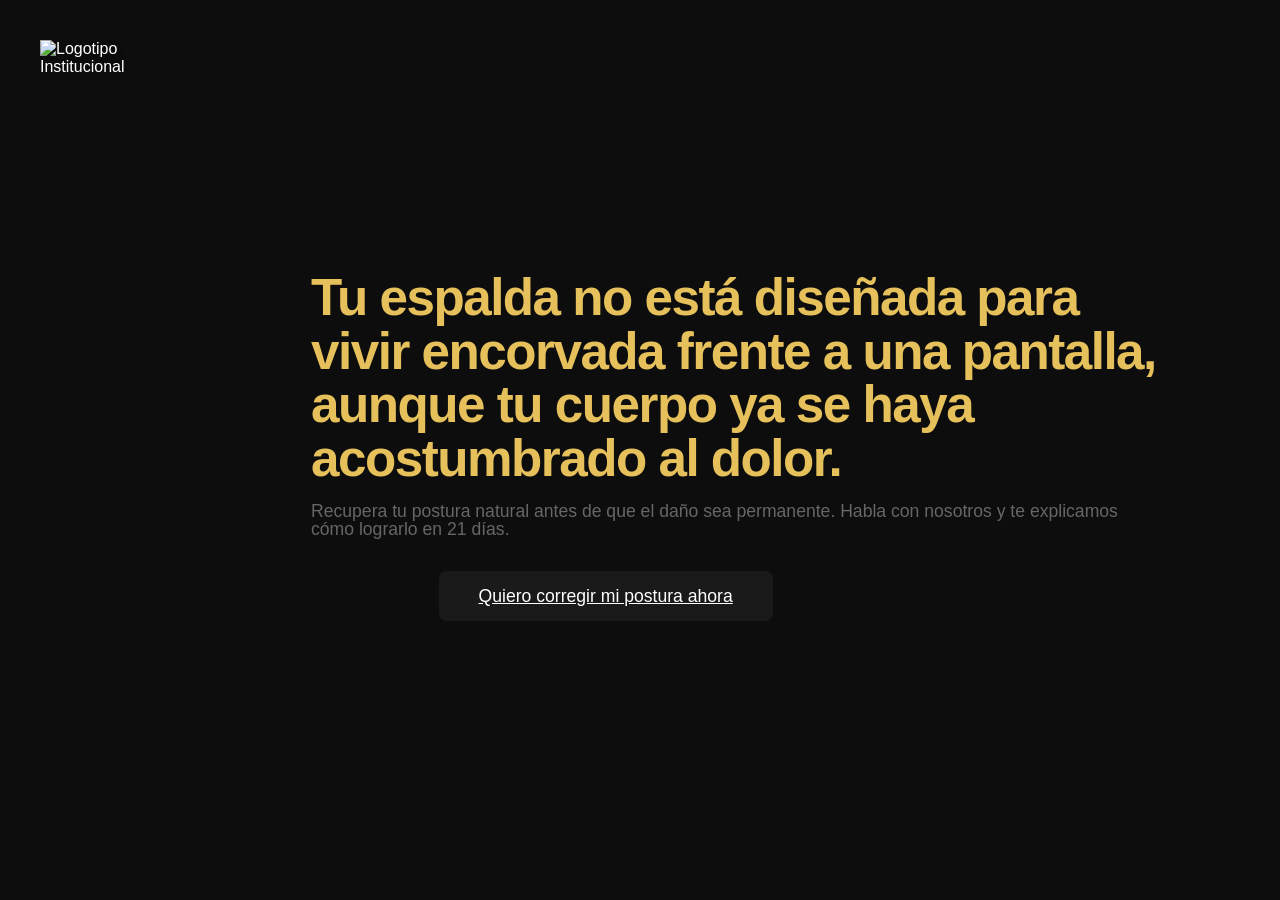
==== index.html @ 92f40492 "Add files via upload" ====
<!DOCTYPE html>
<html lang="es">
<head>
    <meta charset="UTF-8">
    <meta name="viewport" content="width=device-width, initial-scale=1.0">
    <title>Corrector de Postura - Solución Definitiva</title>
    <link rel="stylesheet" href="css.css">
</head>
<body>
    <img src="fotooficial.png" alt="Logotipo Institucional" class="logo-esquina">
    <div class="contenedor-central">
        <div class="contenido-venta">
       <h1 class="frase-persuasiva">
   Tu espalda no está diseñada para vivir encorvada frente a una pantalla, aunque tu cuerpo ya se haya acostumbrado al dolor.
    <span>Recupera tu postura natural antes de que el daño sea permanente. Habla con nosotros y te explicamos cómo lograrlo en 21 días.
    <main class="contenedor-central">
        <h1 class="frase-persuasiva">
            </h1>
        <a href="#" id="btn-whatsapp" class="boton-accion">
            Quiero corregir mi postura ahora
        </a>
    </main>

    <script src="java.js"></script>
</body>
</html>
---- css.css ----
/* Especificación de Diseño CSS - Sagash */
* {
    margin: 0;
    padding: 0;
    box-sizing: border-box;
    font-family: 'Inter', 'Helvetica Neue', Arial, sans-serif; /* Inter se ve más moderna */
}


    body {
    background-color: #0d0d0d; /* Un negro casi puro, muy elegante */
    color: #ffffff; /* Texto blanco para máximo contraste */
    min-height: 100vh;
    display: flex;
    align-items: center;
    justify-content: center;
    overflow-x: hidden;
    }

.logo-esquina {
    position: absolute;
    top: 2.5rem;
    left: 2.5rem;
    max-width: 120px;
    filter: drop-shadow(0 2px 4px rgba(0,0,0,0.1));
}

.contenedor-central {
    /* Mantenemos el flex column */
    display: flex;
    flex-direction: column;
    align-items: flex-start; /* Alineado a la izquierda como una carta */
    justify-content: center;
    max-width: 850px; /* Reducimos un poco el ancho para que el texto no se estire de más */
    margin-left: 15%; /* Le damos aire respecto al logo */
    gap: 1.5rem; /* Espacio entre los bloques */
}

.frase-persuasiva {
    font-size: 3.2rem; /* Un poco más grande para que impacte */
    font-weight: 900;
    line-height: 1.05;
    letter-spacing: -1.5px;
    color: #e5c05b;
    margin-bottom: 0.5rem;
}
.subtexto-bravo {
    font-size: 1.1rem;
    line-height: 1.4;
    color: #888888;
    max-width: 550px;
    margin-bottom: 2rem;
    border-left: 3px solid #25D366; /* Una línea verde sutil para guiar el ojo */
    padding-left: 15px;
}

/* El pequeño texto de abajo de la frase */
.frase-persuasiva span {
    display: block;
    font-size: 1.1rem;
    font-weight: 400;
    letter-spacing: 0;
    margin-top: 1rem;
    color: #666;
}

.boton-accion {
    /* Tu botón actual pero con un toque más de "llamado a la acción" */
    padding: 1rem 2.5rem;
    font-size: 1.1rem;
    border-radius: 8px; /* Menos redondo se ve más serio/profesional */
    background: #1a1a1a; /* Negro para contrastar con el verde de WhatsApp si quieres algo más premium */
    color: #ffffff;
    /* O mantén el verde si prefieres la asociación directa con WA */
}

.boton-accion:hover {
    transform: translateY(-5px) scale(1.02);
    box-shadow: 0 15px 30px rgba(37, 211, 102, 0.3);
}

/* Efecto de sutil resplandor al botón */
.boton-accion:active {
    transform: translateY(-2px);
}

/* Adaptabilidad para móviles */
@media (max-width: 768px) {
    .logo-esquina {
        position: relative;
        top: 0;
        left: 0;
        margin-bottom: 2rem;
    }
    
    .contenedor-central {
        align-items: center; /* En móvil centramos todo */
        text-align: center;
        padding-top: 5rem;
    }
    
    .boton-accion {
        align-self: center;
        width: 100%;
        text-align: center;
    }
    /* --- VISTA PARA CELULARES --- */
@media (max-width: 768px) {

    body {
    background-color: #0d0d0d; /* Un negro casi puro, muy elegante */
    color: #ffffff; /* Texto blanco para máximo contraste */
    min-height: 100vh;
    display: flex;
    align-items: center;
    justify-content: center;
    overflow-x: hidden;
    }

    .logo-esquina {
        /* El logo deja de estar flotando y se centra arriba */
        position: relative;
        top: 0;
        left: 0;
        margin: 0 auto 3rem auto;
        display: block;
        max-width: 100px;
    }

    .contenedor-central {
        /* Centramos todo el texto para que sea más fácil de leer en pantallas estrechas */
        margin-left: 0;
        width: 100%;
        align-items: center;
        text-align: center;
        padding: 0;
        gap: 2rem;
    }

    .frase-persuasiva {
        /* Reducimos el tamaño para que no ocupe toda la pantalla de un solo golpe */
        font-size: 2.2rem;
        line-height: 1.1;
        letter-spacing: -1px;
    }

    .subtexto-bravo {
        /* Quitamos la línea lateral en móvil para ganar espacio y centramos */
        border-left: none;
        padding-left: 0;
        font-size: 1rem;
        margin-bottom: 2rem;
        color: #555;
    }

    .boton-accion {
        /* El botón se vuelve más ancho para que sea fácil de tocar con el pulgar */
        width: 100%;
        max-width: 320px;
        padding: 1.2rem;
        font-size: 1.2rem;
        text-align: center;
        align-self: center;
        /* Un poco de sombra extra para que resalte sobre el fondo */
        box-shadow: 0 10px 25px rgba(37, 211, 102, 0.3);
    }
}
}
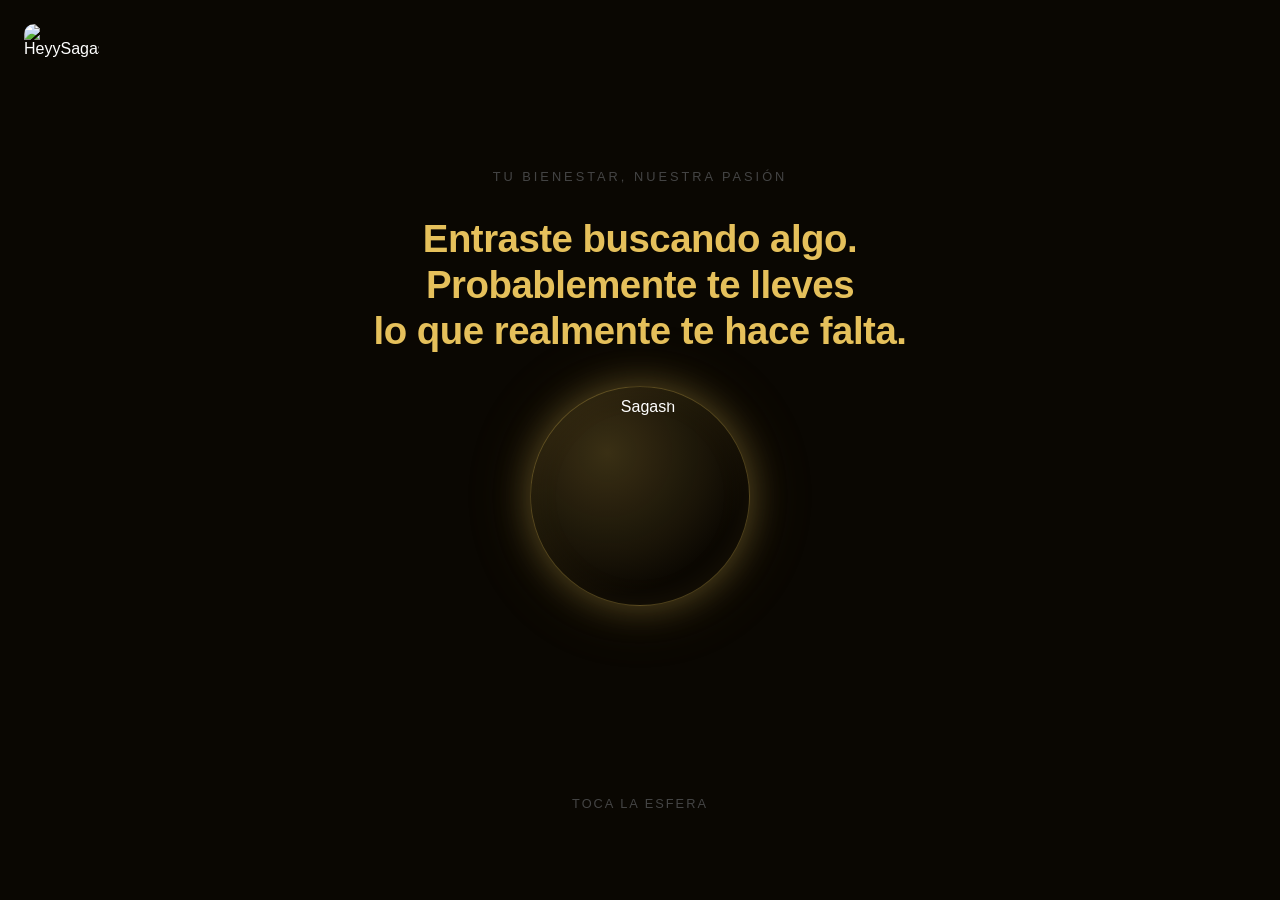
==== commit e8794e6f: "Add files via upload" ====
--- a/index.html
+++ b/index.html
@@ -1,26 +1,83 @@
-<!DOCTYPE html>
-<html lang="es">
-<head>
-    <meta charset="UTF-8">
-    <meta name="viewport" content="width=device-width, initial-scale=1.0">
-    <title>Corrector de Postura - Solución Definitiva</title>
-    <link rel="stylesheet" href="css.css">
-</head>
-<body>
-    <img src="fotooficial.png" alt="Logotipo Institucional" class="logo-esquina">
-    <div class="contenedor-central">
-        <div class="contenido-venta">
-       <h1 class="frase-persuasiva">
-   Tu espalda no está diseñada para vivir encorvada frente a una pantalla, aunque tu cuerpo ya se haya acostumbrado al dolor.
-    <span>Recupera tu postura natural antes de que el daño sea permanente. Habla con nosotros y te explicamos cómo lograrlo en 21 días.
-    <main class="contenedor-central">
-        <h1 class="frase-persuasiva">
-            </h1>
-        <a href="#" id="btn-whatsapp" class="boton-accion">
-            Quiero corregir mi postura ahora
-        </a>
-    </main>
-
-    <script src="java.js"></script>
-</body>
-</html>+<!DOCTYPE html>
+<html lang="es">
+<head>
+    <meta charset="UTF-8">
+    <meta name="viewport" content="width=device-width, initial-scale=1.0">
+    <title>HeyySagash — Tu Bienestar, Nuestra Pasión</title>
+    <link rel="stylesheet" href="css.css">
+</head>
+<body>
+
+    <!-- ====== PANTALLA 1: ESFERA ====== -->
+    <section id="pantalla-esfera" class="pantalla activa">
+        <img src="fotooficial.png" alt="HeyySagash" class="logo-esquina">
+
+        <div class="contenido-esfera">
+            <p class="texto-intro">Tu bienestar, nuestra pasión</p>
+            <h1 class="titulo-esfera">Entraste buscando algo.<br>Probablemente te lleves<br>lo que realmente te hace falta.</h1>
+
+            <div class="esfera-wrapper">
+                <div class="esfera" id="esfera">
+                    <div class="esfera-anillo"></div>
+                    <img src="fotooficial.png" alt="Sagash" class="esfera-imagen">
+                </div>
+
+                <div class="opciones-esfera" id="opciones-esfera">
+                    <button class="opcion-btn" id="btn-aleatorio">
+                        Algo que necesito y no sabía
+                    </button>
+                    <button class="opcion-btn" id="btn-especifico">
+                        Busco algo específico
+                    </button>
+                </div>
+            </div>
+
+            <p class="texto-toca" id="texto-toca">Toca la esfera</p>
+        </div>
+    </section>
+
+    <!-- ====== PANTALLA 2: ALEATORIO ====== -->
+    <section id="pantalla-aleatorio" class="pantalla">
+        <img src="fotooficial.png" alt="HeyySagash" class="logo-esquina">
+
+        <div class="slot-contenedor" id="slot-contenedor">
+            <p class="slot-titulo">El universo está decidiendo...</p>
+            <div class="slot-card" id="slot-card">
+                <span class="slot-signo">?</span>
+            </div>
+        </div>
+
+        <div class="revelacion oculta" id="revelacion">
+            <h2 class="storytelling-texto" id="storytelling-texto"></h2>
+            <div class="producto-imagen-wrapper">
+                <div class="producto-imagen-contenedor" id="producto-imagen"></div>
+                <p class="producto-nombre" id="producto-nombre"></p>
+            </div>
+            <a href="#" class="boton-accion" id="btn-quiero">Lo quiero ahora →</a>
+            <button class="boton-volver" id="btn-volver-aleatorio">← Volver a la esfera</button>
+        </div>
+    </section>
+
+    <!-- ====== PANTALLA 3: ESPECÍFICO ====== -->
+    <section id="pantalla-especifico" class="pantalla">
+        <img src="fotooficial.png" alt="HeyySagash" class="logo-esquina">
+
+        <div class="especifico-contenedor">
+            <h2 class="especifico-titulo">¿Para quién es?</h2>
+            <p class="especifico-sub">Sin rodeos.</p>
+
+            <div class="categorias-grid" id="categorias-grid">
+                <div class="categoria-card" data-cat="ti">Para ti</div>
+                <div class="categoria-card" data-cat="hogar">Tu hogar</div>
+                <div class="categoria-card" data-cat="regalo">Un regalo</div>
+            </div>
+
+            <div class="productos-grid oculta" id="productos-grid"></div>
+
+            <button class="boton-volver" id="btn-volver-especifico">← Volver a la esfera</button>
+        </div>
+    </section>
+
+    <script src="java.js"></script>
+</body>
+</html>
--- a/css.css
+++ b/css.css
@@ -1,168 +1,531 @@
-/* Especificación de Diseño CSS - Sagash */
-* {
-    margin: 0;
-    padding: 0;
-    box-sizing: border-box;
-    font-family: 'Inter', 'Helvetica Neue', Arial, sans-serif; /* Inter se ve más moderna */
-}
-
-
-    body {
-    background-color: #0d0d0d; /* Un negro casi puro, muy elegante */
-    color: #ffffff; /* Texto blanco para máximo contraste */
-    min-height: 100vh;
-    display: flex;
-    align-items: center;
-    justify-content: center;
-    overflow-x: hidden;
-    }
-
-.logo-esquina {
-    position: absolute;
-    top: 2.5rem;
-    left: 2.5rem;
-    max-width: 120px;
-    filter: drop-shadow(0 2px 4px rgba(0,0,0,0.1));
-}
-
-.contenedor-central {
-    /* Mantenemos el flex column */
-    display: flex;
-    flex-direction: column;
-    align-items: flex-start; /* Alineado a la izquierda como una carta */
-    justify-content: center;
-    max-width: 850px; /* Reducimos un poco el ancho para que el texto no se estire de más */
-    margin-left: 15%; /* Le damos aire respecto al logo */
-    gap: 1.5rem; /* Espacio entre los bloques */
-}
-
-.frase-persuasiva {
-    font-size: 3.2rem; /* Un poco más grande para que impacte */
-    font-weight: 900;
-    line-height: 1.05;
-    letter-spacing: -1.5px;
-    color: #e5c05b;
-    margin-bottom: 0.5rem;
-}
-.subtexto-bravo {
-    font-size: 1.1rem;
-    line-height: 1.4;
-    color: #888888;
-    max-width: 550px;
-    margin-bottom: 2rem;
-    border-left: 3px solid #25D366; /* Una línea verde sutil para guiar el ojo */
-    padding-left: 15px;
-}
-
-/* El pequeño texto de abajo de la frase */
-.frase-persuasiva span {
-    display: block;
-    font-size: 1.1rem;
-    font-weight: 400;
-    letter-spacing: 0;
-    margin-top: 1rem;
-    color: #666;
-}
-
-.boton-accion {
-    /* Tu botón actual pero con un toque más de "llamado a la acción" */
-    padding: 1rem 2.5rem;
-    font-size: 1.1rem;
-    border-radius: 8px; /* Menos redondo se ve más serio/profesional */
-    background: #1a1a1a; /* Negro para contrastar con el verde de WhatsApp si quieres algo más premium */
-    color: #ffffff;
-    /* O mantén el verde si prefieres la asociación directa con WA */
-}
-
-.boton-accion:hover {
-    transform: translateY(-5px) scale(1.02);
-    box-shadow: 0 15px 30px rgba(37, 211, 102, 0.3);
-}
-
-/* Efecto de sutil resplandor al botón */
-.boton-accion:active {
-    transform: translateY(-2px);
-}
-
-/* Adaptabilidad para móviles */
-@media (max-width: 768px) {
-    .logo-esquina {
-        position: relative;
-        top: 0;
-        left: 0;
-        margin-bottom: 2rem;
-    }
-    
-    .contenedor-central {
-        align-items: center; /* En móvil centramos todo */
-        text-align: center;
-        padding-top: 5rem;
-    }
-    
-    .boton-accion {
-        align-self: center;
-        width: 100%;
-        text-align: center;
-    }
-    /* --- VISTA PARA CELULARES --- */
-@media (max-width: 768px) {
-
-    body {
-    background-color: #0d0d0d; /* Un negro casi puro, muy elegante */
-    color: #ffffff; /* Texto blanco para máximo contraste */
-    min-height: 100vh;
-    display: flex;
-    align-items: center;
-    justify-content: center;
-    overflow-x: hidden;
-    }
-
-    .logo-esquina {
-        /* El logo deja de estar flotando y se centra arriba */
-        position: relative;
-        top: 0;
-        left: 0;
-        margin: 0 auto 3rem auto;
-        display: block;
-        max-width: 100px;
-    }
-
-    .contenedor-central {
-        /* Centramos todo el texto para que sea más fácil de leer en pantallas estrechas */
-        margin-left: 0;
-        width: 100%;
-        align-items: center;
-        text-align: center;
-        padding: 0;
-        gap: 2rem;
-    }
-
-    .frase-persuasiva {
-        /* Reducimos el tamaño para que no ocupe toda la pantalla de un solo golpe */
-        font-size: 2.2rem;
-        line-height: 1.1;
-        letter-spacing: -1px;
-    }
-
-    .subtexto-bravo {
-        /* Quitamos la línea lateral en móvil para ganar espacio y centramos */
-        border-left: none;
-        padding-left: 0;
-        font-size: 1rem;
-        margin-bottom: 2rem;
-        color: #555;
-    }
-
-    .boton-accion {
-        /* El botón se vuelve más ancho para que sea fácil de tocar con el pulgar */
-        width: 100%;
-        max-width: 320px;
-        padding: 1.2rem;
-        font-size: 1.2rem;
-        text-align: center;
-        align-self: center;
-        /* Un poco de sombra extra para que resalte sobre el fondo */
-        box-shadow: 0 10px 25px rgba(37, 211, 102, 0.3);
-    }
-}
-}+/* ===== RESET & VARIABLES ===== */
+*, *::before, *::after {
+    margin: 0;
+    padding: 0;
+    box-sizing: border-box;
+}
+
+:root {
+    --dorado: #C9A84C;
+    --dorado-claro: #e5c05b;
+    --dorado-oscuro: #8B6914;
+    --negro: #0a0702;
+    --negro-medio: #150d00;
+    --gris: #888888;
+    --gris-oscuro: #444444;
+    --blanco: #ffffff;
+}
+
+html, body {
+    height: 100%;
+    background-color: var(--negro);
+    color: var(--blanco);
+    font-family: 'Inter', 'Helvetica Neue', Arial, sans-serif;
+    overflow-x: hidden;
+}
+
+/* ===== PANTALLAS ===== */
+.pantalla {
+    min-height: 100vh;
+    display: none;
+    flex-direction: column;
+    align-items: center;
+    justify-content: center;
+    padding: 2rem 1.5rem;
+    position: relative;
+}
+
+.pantalla.activa {
+    display: flex;
+}
+
+/* ===== LOGO ===== */
+.logo-esquina {
+    position: absolute;
+    top: 1.5rem;
+    left: 1.5rem;
+    width: 75px;
+    height: 75px;
+    object-fit: contain;
+    border-radius: 10px;
+}
+
+/* ===== PANTALLA ESFERA ===== */
+.contenido-esfera {
+    display: flex;
+    flex-direction: column;
+    align-items: center;
+    text-align: center;
+    gap: 2rem;
+    max-width: 600px;
+    width: 100%;
+    padding-top: 5rem;
+}
+
+.texto-intro {
+    font-size: 0.8rem;
+    color: var(--gris-oscuro);
+    letter-spacing: 3px;
+    text-transform: uppercase;
+}
+
+.titulo-esfera {
+    font-size: 1.8rem;
+    font-weight: 900;
+    color: var(--dorado-claro);
+    line-height: 1.2;
+    letter-spacing: -0.5px;
+}
+
+/* ===== ESFERA ===== */
+.esfera-wrapper {
+    display: flex;
+    flex-direction: column;
+    align-items: center;
+    gap: 2.5rem;
+    width: 100%;
+}
+
+.esfera {
+    position: relative;
+    width: 190px;
+    height: 190px;
+    cursor: pointer;
+    flex-shrink: 0;
+}
+
+.esfera-anillo {
+    position: absolute;
+    inset: 0;
+    border-radius: 50%;
+    border: 1px solid rgba(201, 168, 76, 0.35);
+    background: radial-gradient(circle at 35% 30%,
+        rgba(201, 168, 76, 0.25) 0%,
+        rgba(201, 168, 76, 0.08) 50%,
+        transparent 70%);
+    box-shadow:
+        0 0 35px rgba(201, 168, 76, 0.35),
+        0 0 70px rgba(201, 168, 76, 0.15),
+        inset 0 0 30px rgba(201, 168, 76, 0.08);
+    animation: pulsarEsfera 3s ease-in-out infinite;
+    transition: box-shadow 0.4s ease;
+}
+
+.esfera-imagen {
+    position: absolute;
+    inset: 12px;
+    width: calc(100% - 24px);
+    height: calc(100% - 24px);
+    object-fit: contain;
+    border-radius: 50%;
+    transition: transform 0.4s ease;
+}
+
+.esfera.activa .esfera-imagen {
+    transform: scale(1.06);
+}
+
+.esfera.activa .esfera-anillo {
+    box-shadow:
+        0 0 55px rgba(201, 168, 76, 0.65),
+        0 0 110px rgba(201, 168, 76, 0.35),
+        inset 0 0 50px rgba(201, 168, 76, 0.15);
+    animation: pulsarActiva 1.2s ease-in-out infinite;
+}
+
+@keyframes pulsarEsfera {
+    0%, 100% {
+        box-shadow:
+            0 0 35px rgba(201, 168, 76, 0.35),
+            0 0 70px rgba(201, 168, 76, 0.15);
+    }
+    50% {
+        box-shadow:
+            0 0 50px rgba(201, 168, 76, 0.5),
+            0 0 90px rgba(201, 168, 76, 0.25);
+    }
+}
+
+@keyframes pulsarActiva {
+    0%, 100% {
+        box-shadow:
+            0 0 55px rgba(201, 168, 76, 0.65),
+            0 0 110px rgba(201, 168, 76, 0.35);
+    }
+    50% {
+        box-shadow:
+            0 0 75px rgba(201, 168, 76, 0.85),
+            0 0 150px rgba(201, 168, 76, 0.5);
+    }
+}
+
+/* ===== OPCIONES ESFERA ===== */
+.opciones-esfera {
+    display: flex;
+    flex-direction: column;
+    gap: 1rem;
+    width: 100%;
+    max-width: 300px;
+    opacity: 0;
+    transform: translateY(15px);
+    pointer-events: none;
+    transition: opacity 0.5s ease, transform 0.5s ease;
+}
+
+.opciones-esfera.visible {
+    opacity: 1;
+    transform: translateY(0);
+    pointer-events: all;
+}
+
+.opcion-btn {
+    background: transparent;
+    border: 1px solid var(--dorado-oscuro);
+    color: var(--dorado-claro);
+    padding: 1rem 1.5rem;
+    font-size: 0.95rem;
+    font-weight: 700;
+    cursor: pointer;
+    border-radius: 8px;
+    transition: all 0.3s ease;
+    letter-spacing: 0.3px;
+    font-family: inherit;
+}
+
+.opcion-btn:hover,
+.opcion-btn:active {
+    background: var(--dorado-oscuro);
+    color: var(--blanco);
+    border-color: var(--dorado);
+    transform: translateY(-2px);
+    box-shadow: 0 8px 20px rgba(201, 168, 76, 0.25);
+}
+
+.texto-toca {
+    font-size: 0.8rem;
+    color: var(--gris-oscuro);
+    letter-spacing: 2px;
+    text-transform: uppercase;
+    animation: parpadear 2.5s ease-in-out infinite;
+    transition: opacity 0.4s ease;
+}
+
+.texto-toca.oculto {
+    opacity: 0;
+    pointer-events: none;
+}
+
+@keyframes parpadear {
+    0%, 100% { opacity: 1; }
+    50% { opacity: 0.2; }
+}
+
+/* ===== PANTALLA ALEATORIO ===== */
+#pantalla-aleatorio {
+    gap: 0;
+}
+
+.slot-contenedor {
+    display: flex;
+    flex-direction: column;
+    align-items: center;
+    gap: 2rem;
+}
+
+.slot-titulo {
+    font-size: 1rem;
+    color: var(--gris);
+    letter-spacing: 1px;
+}
+
+.slot-card {
+    width: 170px;
+    height: 170px;
+    background: var(--negro-medio);
+    border: 2px solid var(--dorado-oscuro);
+    border-radius: 20px;
+    display: flex;
+    align-items: center;
+    justify-content: center;
+    box-shadow: 0 0 40px rgba(201, 168, 76, 0.15);
+}
+
+.slot-signo {
+    font-size: 5rem;
+    color: var(--dorado);
+    font-weight: 900;
+}
+
+.slot-card.girando {
+    animation: girar 0.18s linear infinite;
+}
+
+@keyframes girar {
+    0%   { transform: scaleX(1); }
+    50%  { transform: scaleX(0); }
+    100% { transform: scaleX(1); }
+}
+
+/* ===== REVELACIÓN ===== */
+.revelacion {
+    display: flex;
+    flex-direction: column;
+    align-items: center;
+    text-align: center;
+    gap: 1.5rem;
+    max-width: 480px;
+    width: 100%;
+    padding-top: 5rem;
+}
+
+.storytelling-texto {
+    font-size: 1.6rem;
+    font-weight: 900;
+    color: var(--dorado-claro);
+    line-height: 1.2;
+    letter-spacing: -0.5px;
+}
+
+.producto-imagen-wrapper {
+    display: flex;
+    flex-direction: column;
+    align-items: center;
+    gap: 0.75rem;
+}
+
+.producto-imagen-contenedor {
+    width: 200px;
+    height: 200px;
+    border-radius: 16px;
+    background: var(--negro-medio);
+    border: 2px dashed var(--dorado-oscuro);
+    display: flex;
+    align-items: center;
+    justify-content: center;
+    overflow: hidden;
+    color: var(--gris-oscuro);
+    font-size: 0.8rem;
+}
+
+.producto-imagen-contenedor img {
+    width: 100%;
+    height: 100%;
+    object-fit: cover;
+    border-radius: 14px;
+}
+
+.producto-nombre {
+    font-size: 0.85rem;
+    color: var(--gris);
+    letter-spacing: 2px;
+    text-transform: uppercase;
+}
+
+/* ===== PANTALLA ESPECÍFICO ===== */
+.especifico-contenedor {
+    display: flex;
+    flex-direction: column;
+    align-items: center;
+    text-align: center;
+    gap: 2rem;
+    max-width: 600px;
+    width: 100%;
+    padding-top: 5rem;
+}
+
+.especifico-titulo {
+    font-size: 2.5rem;
+    font-weight: 900;
+    color: var(--dorado-claro);
+    letter-spacing: -1px;
+}
+
+.especifico-sub {
+    font-size: 1rem;
+    color: var(--gris);
+    margin-top: -1.5rem;
+}
+
+.categorias-grid {
+    display: flex;
+    flex-direction: column;
+    gap: 1rem;
+    width: 100%;
+    max-width: 300px;
+}
+
+.categoria-card {
+    padding: 1.3rem 1rem;
+    border: 1px solid var(--dorado-oscuro);
+    border-radius: 10px;
+    cursor: pointer;
+    transition: all 0.3s ease;
+    color: var(--dorado-claro);
+    font-weight: 700;
+    font-size: 1rem;
+    letter-spacing: 0.5px;
+}
+
+.categoria-card:hover,
+.categoria-card:active,
+.categoria-card.seleccionada {
+    background: var(--dorado-oscuro);
+    border-color: var(--dorado);
+    color: var(--blanco);
+    transform: translateY(-2px);
+    box-shadow: 0 8px 20px rgba(201, 168, 76, 0.25);
+}
+
+/* ===== GRID DE PRODUCTOS ===== */
+.productos-grid {
+    display: flex;
+    flex-direction: column;
+    gap: 1rem;
+    width: 100%;
+    max-width: 500px;
+}
+
+.producto-card {
+    display: flex;
+    align-items: center;
+    gap: 1rem;
+    background: var(--negro-medio);
+    border: 1px solid var(--gris-oscuro);
+    border-radius: 12px;
+    overflow: hidden;
+    cursor: pointer;
+    transition: all 0.3s ease;
+    text-align: left;
+    padding: 0;
+}
+
+.producto-card:hover,
+.producto-card:active {
+    border-color: var(--dorado-oscuro);
+    transform: translateY(-2px);
+    box-shadow: 0 8px 20px rgba(201, 168, 76, 0.15);
+}
+
+.producto-card-imagen {
+    width: 90px;
+    height: 90px;
+    flex-shrink: 0;
+    background: var(--gris-oscuro);
+    display: flex;
+    align-items: center;
+    justify-content: center;
+    color: var(--negro);
+    font-size: 0.7rem;
+    overflow: hidden;
+}
+
+.producto-card-imagen img {
+    width: 100%;
+    height: 100%;
+    object-fit: cover;
+}
+
+.producto-card-info {
+    padding: 1rem 1rem 1rem 0;
+    flex: 1;
+}
+
+.producto-card-nombre {
+    font-size: 0.95rem;
+    font-weight: 700;
+    color: var(--dorado-claro);
+    margin-bottom: 0.3rem;
+}
+
+.producto-card-mini-copy {
+    font-size: 0.8rem;
+    color: var(--gris);
+    line-height: 1.4;
+}
+
+/* ===== BOTONES ===== */
+.boton-accion {
+    display: inline-block;
+    padding: 1rem 2.5rem;
+    background: var(--dorado);
+    color: var(--negro);
+    font-size: 1rem;
+    font-weight: 900;
+    border-radius: 8px;
+    text-decoration: none;
+    border: none;
+    cursor: pointer;
+    transition: all 0.3s ease;
+    letter-spacing: 0.5px;
+    font-family: inherit;
+}
+
+.boton-accion:hover,
+.boton-accion:active {
+    background: var(--dorado-claro);
+    transform: translateY(-2px);
+    box-shadow: 0 10px 25px rgba(201, 168, 76, 0.35);
+}
+
+.boton-volver {
+    background: transparent;
+    border: none;
+    color: var(--gris-oscuro);
+    font-size: 0.85rem;
+    cursor: pointer;
+    padding: 0.5rem;
+    transition: color 0.3s ease;
+    letter-spacing: 0.5px;
+    font-family: inherit;
+}
+
+.boton-volver:hover {
+    color: var(--gris);
+}
+
+/* ===== UTILIDADES ===== */
+.oculta {
+    display: none !important;
+}
+
+.fade-in {
+    animation: fadeIn 0.6s ease forwards;
+}
+
+@keyframes fadeIn {
+    from {
+        opacity: 0;
+        transform: translateY(18px);
+    }
+    to {
+        opacity: 1;
+        transform: translateY(0);
+    }
+}
+
+/* ===== RESPONSIVE DESKTOP ===== */
+@media (min-width: 600px) {
+    .titulo-esfera {
+        font-size: 2.4rem;
+    }
+
+    .esfera {
+        width: 220px;
+        height: 220px;
+    }
+
+    .categorias-grid {
+        flex-direction: row;
+        max-width: 100%;
+        justify-content: center;
+    }
+
+    .categoria-card {
+        flex: 1;
+        max-width: 160px;
+    }
+
+    .storytelling-texto {
+        font-size: 2rem;
+    }
+}
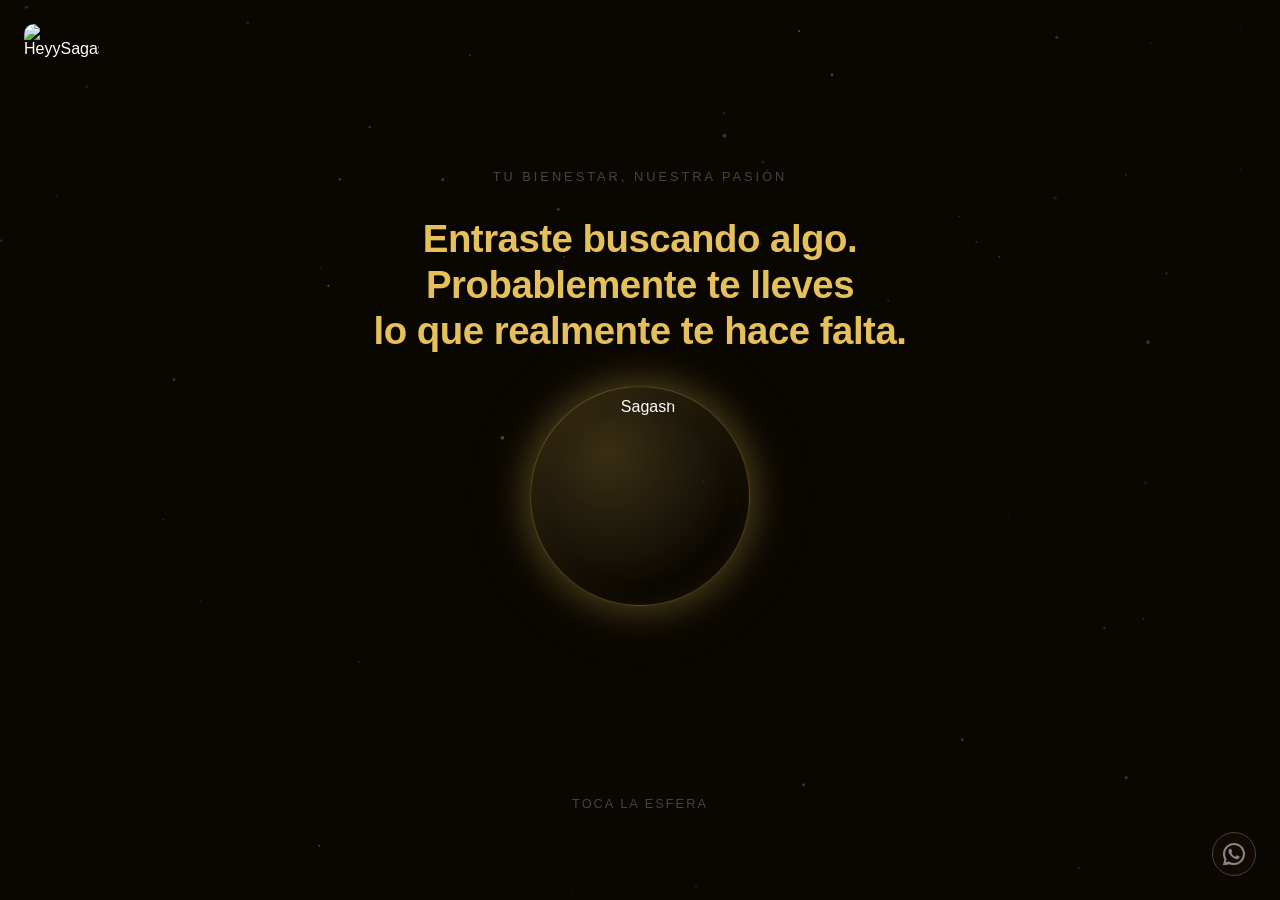
==== commit 54c11b78: "Add files via upload" ====
--- a/index.html
+++ b/index.html
@@ -8,30 +8,34 @@
 </head>
 <body>
 
+    <!-- Fondo de partículas -->
+    <canvas id="canvas-particulas"></canvas>
+
+    <!-- Botón de soporte flotante -->
+    <a href="https://wa.me/573242919434?text=Hola%2C%20tengo%20una%20pregunta%20sobre%20HeyySagash"
+       target="_blank" class="btn-soporte" title="Soporte">
+        <svg xmlns="http://www.w3.org/2000/svg" viewBox="0 0 24 24" fill="currentColor" width="22" height="22">
+            <path d="M17.472 14.382c-.297-.149-1.758-.867-2.03-.967-.273-.099-.471-.148-.67.15-.197.297-.767.966-.94 1.164-.173.199-.347.223-.644.075-.297-.15-1.255-.463-2.39-1.475-.883-.788-1.48-1.761-1.653-2.059-.173-.297-.018-.458.13-.606.134-.133.298-.347.446-.52.149-.174.198-.298.298-.497.099-.198.05-.371-.025-.52-.075-.149-.669-1.612-.916-2.207-.242-.579-.487-.5-.669-.51-.173-.008-.371-.01-.57-.01-.198 0-.52.074-.792.372-.272.297-1.04 1.016-1.04 2.479 0 1.462 1.065 2.875 1.213 3.074.149.198 2.096 3.2 5.077 4.487.709.306 1.262.489 1.694.625.712.227 1.36.195 1.871.118.571-.085 1.758-.719 2.006-1.413.248-.694.248-1.289.173-1.413-.074-.124-.272-.198-.57-.347z"/>
+            <path d="M12 0C5.373 0 0 5.373 0 12c0 2.127.558 4.121 1.533 5.851L.057 23.625a.75.75 0 00.921.921l5.773-1.476A11.943 11.943 0 0012 24c6.627 0 12-5.373 12-12S18.627 0 12 0zm0 21.75a9.713 9.713 0 01-4.953-1.355l-.355-.213-3.683.941.957-3.585-.233-.369A9.712 9.712 0 012.25 12C2.25 6.615 6.615 2.25 12 2.25S21.75 6.615 21.75 12 17.385 21.75 12 21.75z"/>
+        </svg>
+    </a>
+
     <!-- ====== PANTALLA 1: ESFERA ====== -->
     <section id="pantalla-esfera" class="pantalla activa">
         <img src="fotooficial.png" alt="HeyySagash" class="logo-esquina">
-
         <div class="contenido-esfera">
             <p class="texto-intro">Tu bienestar, nuestra pasión</p>
             <h1 class="titulo-esfera">Entraste buscando algo.<br>Probablemente te lleves<br>lo que realmente te hace falta.</h1>
-
             <div class="esfera-wrapper">
                 <div class="esfera" id="esfera">
                     <div class="esfera-anillo"></div>
                     <img src="fotooficial.png" alt="Sagash" class="esfera-imagen">
                 </div>
-
                 <div class="opciones-esfera" id="opciones-esfera">
-                    <button class="opcion-btn" id="btn-aleatorio">
-                        Algo que necesito y no sabía
-                    </button>
-                    <button class="opcion-btn" id="btn-especifico">
-                        Busco algo específico
-                    </button>
+                    <button class="opcion-btn" id="btn-aleatorio">Algo que necesito y no sabía</button>
+                    <button class="opcion-btn" id="btn-especifico">Busco algo específico</button>
                 </div>
             </div>
-
             <p class="texto-toca" id="texto-toca">Toca la esfera</p>
         </div>
     </section>
@@ -39,21 +43,19 @@
     <!-- ====== PANTALLA 2: ALEATORIO ====== -->
     <section id="pantalla-aleatorio" class="pantalla">
         <img src="fotooficial.png" alt="HeyySagash" class="logo-esquina">
-
         <div class="slot-contenedor" id="slot-contenedor">
             <p class="slot-titulo">El universo está decidiendo...</p>
             <div class="slot-card" id="slot-card">
                 <span class="slot-signo">?</span>
             </div>
         </div>
-
         <div class="revelacion oculta" id="revelacion">
             <h2 class="storytelling-texto" id="storytelling-texto"></h2>
             <div class="producto-imagen-wrapper">
                 <div class="producto-imagen-contenedor" id="producto-imagen"></div>
                 <p class="producto-nombre" id="producto-nombre"></p>
             </div>
-            <a href="#" class="boton-accion" id="btn-quiero">Lo quiero ahora →</a>
+            <button class="boton-accion" id="btn-quiero">Lo quiero ahora →</button>
             <button class="boton-volver" id="btn-volver-aleatorio">← Volver a la esfera</button>
         </div>
     </section>
@@ -61,23 +63,60 @@
     <!-- ====== PANTALLA 3: ESPECÍFICO ====== -->
     <section id="pantalla-especifico" class="pantalla">
         <img src="fotooficial.png" alt="HeyySagash" class="logo-esquina">
-
         <div class="especifico-contenedor">
             <h2 class="especifico-titulo">¿Para quién es?</h2>
             <p class="especifico-sub">Sin rodeos.</p>
-
-            <div class="categorias-grid" id="categorias-grid">
-                <div class="categoria-card" data-cat="ti">Para ti</div>
-                <div class="categoria-card" data-cat="hogar">Tu hogar</div>
-                <div class="categoria-card" data-cat="regalo">Un regalo</div>
+            <div class="categorias-header">
+                <div class="categorias-grid" id="categorias-grid">
+                    <div class="categoria-card" data-cat="ti">Para ti</div>
+                    <div class="categoria-card" data-cat="hogar">Tu hogar</div>
+                    <div class="categoria-card" data-cat="regalo">Un regalo</div>
+                </div>
+                <button class="btn-recargar oculta" id="btn-recargar" title="Ver otros productos">↺</button>
             </div>
-
             <div class="productos-grid oculta" id="productos-grid"></div>
-
             <button class="boton-volver" id="btn-volver-especifico">← Volver a la esfera</button>
         </div>
     </section>
 
+    <!-- ====== PANTALLA 4: ÉXITO ====== -->
+    <section id="pantalla-exito" class="pantalla">
+        <img src="fotooficial.png" alt="HeyySagash" class="logo-esquina">
+        <div class="exito-contenedor">
+            <div class="exito-icono">✓</div>
+            <h2 class="exito-titulo">Pedido Confirmado</h2>
+            <p class="exito-sub">La esfera ha procesado tu solicitud.<br>En breve recibirás tu confirmación por WhatsApp.</p>
+            <button class="boton-volver" id="btn-volver-exito">← Volver al inicio</button>
+        </div>
+    </section>
+
+    <!-- ====== MODAL: FORMULARIO ====== -->
+    <div id="modal-formulario" class="modal-overlay oculta">
+        <div class="modal-contenido">
+            <h3 class="modal-titulo">Finalizar pedido</h3>
+            <p class="modal-producto" id="form-producto-nombre"></p>
+            <form id="formulario-pedido">
+                <div class="campo-grupo">
+                    <input type="text" id="input-nombre" placeholder="Nombre completo" required autocomplete="name">
+                </div>
+                <div class="campo-grupo">
+                    <input type="tel" id="input-celular" placeholder="Celular (con indicativo)" required autocomplete="tel">
+                </div>
+                <div class="campo-grupo">
+                    <input type="text" id="input-ciudad" placeholder="Ciudad" required autocomplete="address-level2">
+                </div>
+                <div class="campo-grupo">
+                    <input type="text" id="input-direccion" placeholder="Dirección completa" required autocomplete="street-address">
+                </div>
+                <button type="submit" class="boton-accion boton-full" id="btn-confirmar">
+                    Confirmar Pedido
+                </button>
+                <p class="texto-pago-seguro">Paga solo al recibir</p>
+            </form>
+            <button class="boton-volver" id="btn-cerrar-modal">Cancelar</button>
+        </div>
+    </div>
+
     <script src="java.js"></script>
 </body>
 </html>
--- a/css.css
+++ b/css.css
@@ -24,6 +24,17 @@
     overflow-x: hidden;
 }
 
+/* ===== CANVAS PARTÍCULAS ===== */
+#canvas-particulas {
+    position: fixed;
+    top: 0;
+    left: 0;
+    width: 100%;
+    height: 100%;
+    pointer-events: none;
+    z-index: 0;
+}
+
 /* ===== PANTALLAS ===== */
 .pantalla {
     min-height: 100vh;
@@ -33,6 +44,7 @@
     justify-content: center;
     padding: 2rem 1.5rem;
     position: relative;
+    z-index: 1;
 }
 
 .pantalla.activa {
@@ -48,6 +60,32 @@
     height: 75px;
     object-fit: contain;
     border-radius: 10px;
+    z-index: 2;
+}
+
+/* ===== BOTÓN SOPORTE WHATSAPP ===== */
+.btn-soporte {
+    position: fixed;
+    bottom: 1.5rem;
+    right: 1.5rem;
+    width: 44px;
+    height: 44px;
+    background: rgba(20, 12, 0, 0.8);
+    border: 1px solid var(--gris-oscuro);
+    border-radius: 50%;
+    display: flex;
+    align-items: center;
+    justify-content: center;
+    color: var(--gris);
+    text-decoration: none;
+    z-index: 100;
+    transition: all 0.3s ease;
+    backdrop-filter: blur(8px);
+}
+
+.btn-soporte:hover {
+    border-color: var(--dorado-oscuro);
+    color: var(--dorado-claro);
 }
 
 /* ===== PANTALLA ESFERA ===== */
@@ -134,29 +172,13 @@
 }
 
 @keyframes pulsarEsfera {
-    0%, 100% {
-        box-shadow:
-            0 0 35px rgba(201, 168, 76, 0.35),
-            0 0 70px rgba(201, 168, 76, 0.15);
-    }
-    50% {
-        box-shadow:
-            0 0 50px rgba(201, 168, 76, 0.5),
-            0 0 90px rgba(201, 168, 76, 0.25);
-    }
+    0%, 100% { box-shadow: 0 0 35px rgba(201, 168, 76, 0.35), 0 0 70px rgba(201, 168, 76, 0.15); }
+    50% { box-shadow: 0 0 50px rgba(201, 168, 76, 0.5), 0 0 90px rgba(201, 168, 76, 0.25); }
 }
 
 @keyframes pulsarActiva {
-    0%, 100% {
-        box-shadow:
-            0 0 55px rgba(201, 168, 76, 0.65),
-            0 0 110px rgba(201, 168, 76, 0.35);
-    }
-    50% {
-        box-shadow:
-            0 0 75px rgba(201, 168, 76, 0.85),
-            0 0 150px rgba(201, 168, 76, 0.5);
-    }
+    0%, 100% { box-shadow: 0 0 55px rgba(201, 168, 76, 0.65), 0 0 110px rgba(201, 168, 76, 0.35); }
+    50% { box-shadow: 0 0 75px rgba(201, 168, 76, 0.85), 0 0 150px rgba(201, 168, 76, 0.5); }
 }
 
 /* ===== OPCIONES ESFERA ===== */
@@ -192,8 +214,7 @@
     font-family: inherit;
 }
 
-.opcion-btn:hover,
-.opcion-btn:active {
+.opcion-btn:hover, .opcion-btn:active {
     background: var(--dorado-oscuro);
     color: var(--blanco);
     border-color: var(--dorado);
@@ -221,9 +242,7 @@
 }
 
 /* ===== PANTALLA ALEATORIO ===== */
-#pantalla-aleatorio {
-    gap: 0;
-}
+#pantalla-aleatorio { gap: 0; }
 
 .slot-contenedor {
     display: flex;
@@ -346,6 +365,36 @@
     margin-top: -1.5rem;
 }
 
+.categorias-header {
+    display: flex;
+    flex-direction: column;
+    align-items: center;
+    gap: 1rem;
+    width: 100%;
+}
+
+.btn-recargar {
+    background: transparent;
+    border: 1px solid var(--gris-oscuro);
+    color: var(--gris);
+    width: 36px;
+    height: 36px;
+    border-radius: 50%;
+    font-size: 1.1rem;
+    cursor: pointer;
+    transition: all 0.4s ease;
+    display: flex;
+    align-items: center;
+    justify-content: center;
+    font-family: inherit;
+}
+
+.btn-recargar:hover {
+    border-color: var(--dorado-oscuro);
+    color: var(--dorado-claro);
+    transform: rotate(180deg);
+}
+
 .categorias-grid {
     display: flex;
     flex-direction: column;
@@ -366,9 +415,7 @@
     letter-spacing: 0.5px;
 }
 
-.categoria-card:hover,
-.categoria-card:active,
-.categoria-card.seleccionada {
+.categoria-card:hover, .categoria-card:active, .categoria-card.seleccionada {
     background: var(--dorado-oscuro);
     border-color: var(--dorado);
     color: var(--blanco);
@@ -396,11 +443,9 @@
     cursor: pointer;
     transition: all 0.3s ease;
     text-align: left;
-    padding: 0;
-}
-
-.producto-card:hover,
-.producto-card:active {
+}
+
+.producto-card:hover, .producto-card:active {
     border-color: var(--dorado-oscuro);
     transform: translateY(-2px);
     box-shadow: 0 8px 20px rgba(201, 168, 76, 0.15);
@@ -414,8 +459,6 @@
     display: flex;
     align-items: center;
     justify-content: center;
-    color: var(--negro);
-    font-size: 0.7rem;
     overflow: hidden;
 }
 
@@ -441,6 +484,136 @@
     font-size: 0.8rem;
     color: var(--gris);
     line-height: 1.4;
+}
+
+/* ===== PANTALLA ÉXITO ===== */
+.exito-contenedor {
+    display: flex;
+    flex-direction: column;
+    align-items: center;
+    text-align: center;
+    gap: 1.5rem;
+    max-width: 400px;
+}
+
+.exito-icono {
+    width: 80px;
+    height: 80px;
+    border-radius: 50%;
+    border: 2px solid var(--dorado);
+    display: flex;
+    align-items: center;
+    justify-content: center;
+    font-size: 2.5rem;
+    color: var(--dorado);
+    box-shadow: 0 0 30px rgba(201, 168, 76, 0.3);
+    animation: aparecer 0.5s ease forwards;
+}
+
+.exito-titulo {
+    font-size: 2rem;
+    font-weight: 900;
+    color: var(--dorado-claro);
+    letter-spacing: -0.5px;
+}
+
+.exito-sub {
+    font-size: 1rem;
+    color: var(--gris);
+    line-height: 1.6;
+}
+
+@keyframes aparecer {
+    from { transform: scale(0.5); opacity: 0; }
+    to { transform: scale(1); opacity: 1; }
+}
+
+/* ===== MODAL FORMULARIO ===== */
+.modal-overlay {
+    position: fixed;
+    inset: 0;
+    background: rgba(5, 3, 0, 0.85);
+    backdrop-filter: blur(8px);
+    z-index: 200;
+    display: flex;
+    align-items: center;
+    justify-content: center;
+    padding: 1.5rem;
+}
+
+.modal-overlay.oculta {
+    display: none !important;
+}
+
+.modal-contenido {
+    background: var(--negro-medio);
+    border: 1px solid var(--dorado-oscuro);
+    border-radius: 16px;
+    padding: 2rem 1.5rem;
+    width: 100%;
+    max-width: 420px;
+    display: flex;
+    flex-direction: column;
+    gap: 1.2rem;
+    box-shadow: 0 0 60px rgba(201, 168, 76, 0.15);
+    animation: slideUp 0.35s ease forwards;
+}
+
+@keyframes slideUp {
+    from { transform: translateY(30px); opacity: 0; }
+    to { transform: translateY(0); opacity: 1; }
+}
+
+.modal-titulo {
+    font-size: 1.4rem;
+    font-weight: 900;
+    color: var(--dorado-claro);
+    letter-spacing: -0.5px;
+}
+
+.modal-producto {
+    font-size: 0.85rem;
+    color: var(--gris);
+    letter-spacing: 1px;
+    text-transform: uppercase;
+    margin-top: -0.5rem;
+}
+
+/* ===== FORMULARIO ===== */
+#formulario-pedido {
+    display: flex;
+    flex-direction: column;
+    gap: 0.8rem;
+}
+
+.campo-grupo input {
+    width: 100%;
+    background: rgba(255, 255, 255, 0.04);
+    border: 1px solid var(--gris-oscuro);
+    border-radius: 8px;
+    padding: 0.9rem 1rem;
+    color: var(--blanco);
+    font-size: 0.95rem;
+    font-family: inherit;
+    transition: border-color 0.3s ease;
+    outline: none;
+}
+
+.campo-grupo input:focus {
+    border-color: var(--dorado-oscuro);
+}
+
+.campo-grupo input::placeholder {
+    color: var(--gris-oscuro);
+}
+
+.texto-pago-seguro {
+    text-align: center;
+    font-size: 0.8rem;
+    color: var(--dorado-oscuro);
+    letter-spacing: 1px;
+    text-transform: uppercase;
+    margin-top: -0.2rem;
 }
 
 /* ===== BOTONES ===== */
@@ -460,11 +633,21 @@
     font-family: inherit;
 }
 
-.boton-accion:hover,
-.boton-accion:active {
+.boton-accion:hover, .boton-accion:active {
     background: var(--dorado-claro);
     transform: translateY(-2px);
     box-shadow: 0 10px 25px rgba(201, 168, 76, 0.35);
+}
+
+.boton-accion:disabled {
+    opacity: 0.6;
+    cursor: not-allowed;
+    transform: none;
+}
+
+.boton-full {
+    width: 100%;
+    margin-top: 0.4rem;
 }
 
 .boton-volver {
@@ -493,39 +676,15 @@
 }
 
 @keyframes fadeIn {
-    from {
-        opacity: 0;
-        transform: translateY(18px);
-    }
-    to {
-        opacity: 1;
-        transform: translateY(0);
-    }
+    from { opacity: 0; transform: translateY(18px); }
+    to { opacity: 1; transform: translateY(0); }
 }
 
 /* ===== RESPONSIVE DESKTOP ===== */
 @media (min-width: 600px) {
-    .titulo-esfera {
-        font-size: 2.4rem;
-    }
-
-    .esfera {
-        width: 220px;
-        height: 220px;
-    }
-
-    .categorias-grid {
-        flex-direction: row;
-        max-width: 100%;
-        justify-content: center;
-    }
-
-    .categoria-card {
-        flex: 1;
-        max-width: 160px;
-    }
-
-    .storytelling-texto {
-        font-size: 2rem;
-    }
-}
+    .titulo-esfera { font-size: 2.4rem; }
+    .esfera { width: 220px; height: 220px; }
+    .categorias-grid { flex-direction: row; max-width: 100%; justify-content: center; }
+    .categoria-card { flex: 1; max-width: 160px; }
+    .storytelling-texto { font-size: 2rem; }
+}
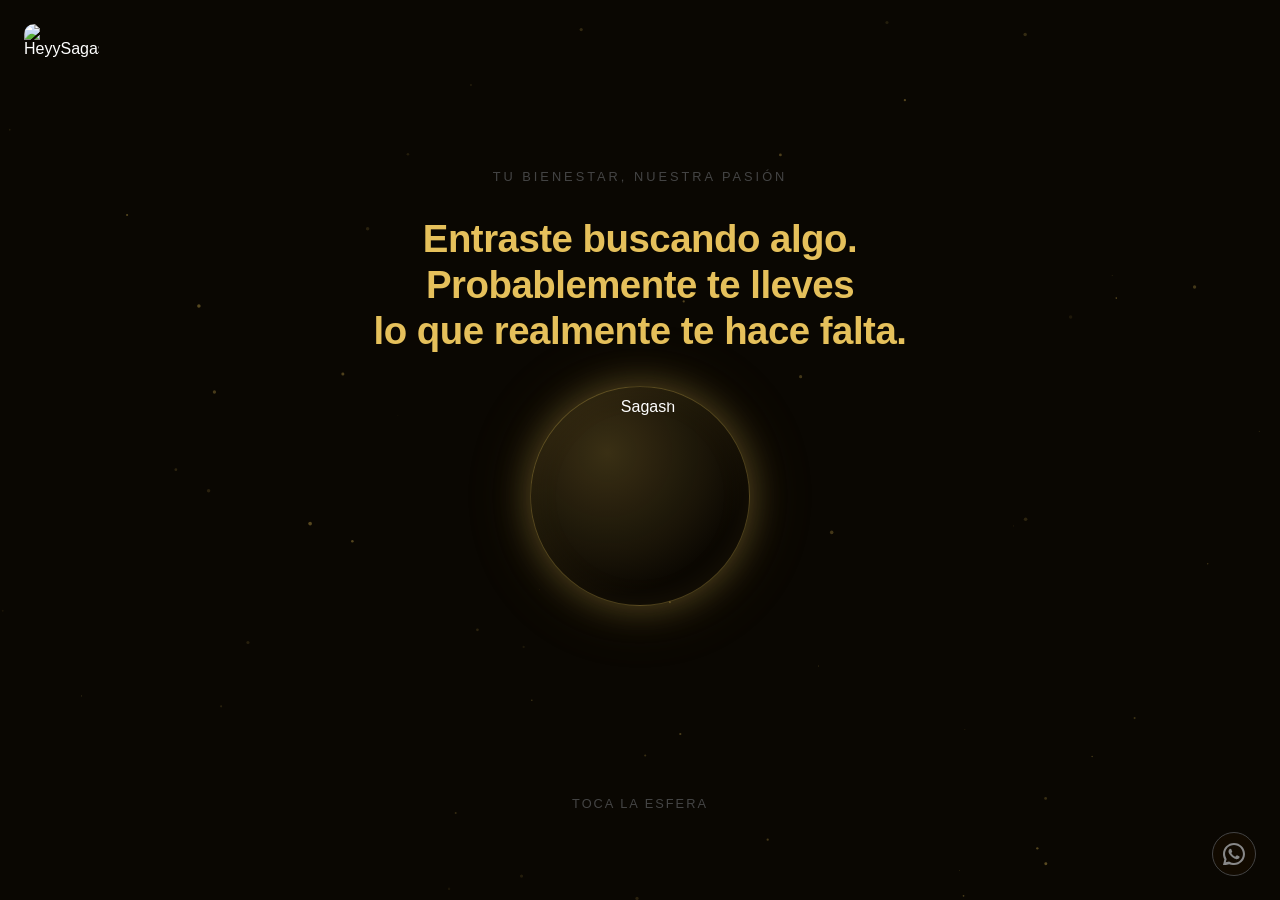
==== commit 6d4e4101: "actualizacion 0.33" ====
--- a/index.html
+++ b/index.html
@@ -54,6 +54,7 @@
             <div class="producto-imagen-wrapper">
                 <div class="producto-imagen-contenedor" id="producto-imagen"></div>
                 <p class="producto-nombre" id="producto-nombre"></p>
+                <p class="producto-precio" id="producto-precio"></p>
             </div>
             <button class="boton-accion" id="btn-quiero">Lo quiero ahora →</button>
             <button class="boton-volver" id="btn-volver-aleatorio">← Volver a la esfera</button>
--- a/css.css
+++ b/css.css
@@ -340,6 +340,20 @@
     text-transform: uppercase;
 }
 
+.producto-precio {
+    font-size: 1.1rem;
+    font-weight: 900;
+    color: var(--dorado);
+    letter-spacing: 0.5px;
+}
+
+.producto-card-precio {
+    font-size: 0.85rem;
+    font-weight: 900;
+    color: var(--dorado);
+    margin-top: 0.3rem;
+}
+
 /* ===== PANTALLA ESPECÍFICO ===== */
 .especifico-contenedor {
     display: flex;
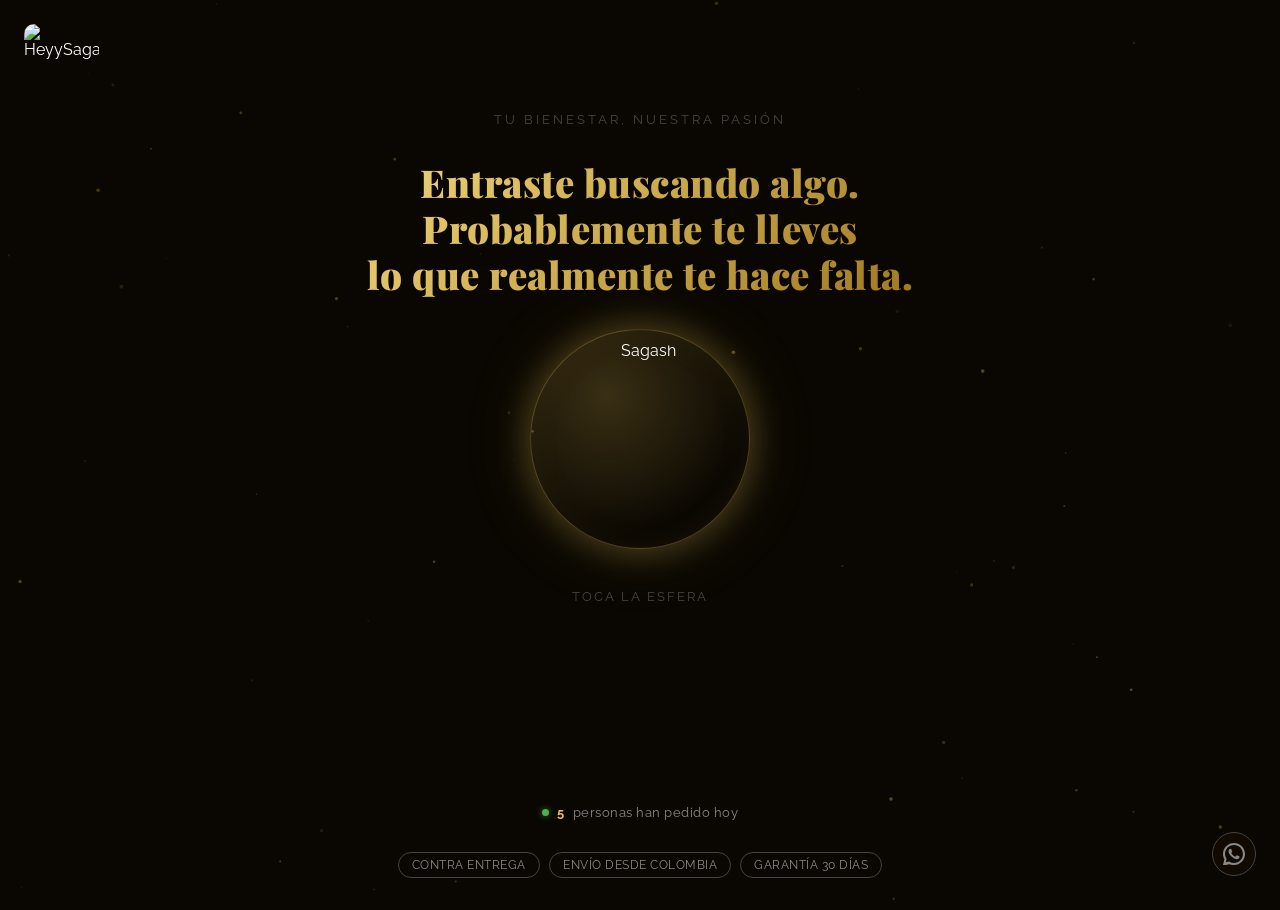
==== commit 2fac6431: "v0.5" ====
--- a/index.html
+++ b/index.html
@@ -4,6 +4,9 @@
     <meta charset="UTF-8">
     <meta name="viewport" content="width=device-width, initial-scale=1.0">
     <title>HeyySagash — Tu Bienestar, Nuestra Pasión</title>
+    <link rel="preconnect" href="https://fonts.googleapis.com">
+    <link rel="preconnect" href="https://fonts.gstatic.com" crossorigin>
+    <link href="https://fonts.googleapis.com/css2?family=Playfair+Display:wght@700;900&family=Raleway:wght@400;600;700&display=swap" rel="stylesheet">
     <link rel="stylesheet" href="css.css">
 </head>
 <body>
@@ -31,12 +34,23 @@
                     <div class="esfera-anillo"></div>
                     <img src="fotooficial.png" alt="Sagash" class="esfera-imagen">
                 </div>
+                <p class="texto-toca" id="texto-toca">Toca la esfera</p>
                 <div class="opciones-esfera" id="opciones-esfera">
                     <button class="opcion-btn" id="btn-aleatorio">Algo que necesito y no sabía</button>
                     <button class="opcion-btn" id="btn-especifico">Busco algo específico</button>
                 </div>
             </div>
-            <p class="texto-toca" id="texto-toca">Toca la esfera</p>
+
+            <div class="contador-pedidos">
+                <span class="contador-punto"></span>
+                <span id="contador-numero">9</span> personas han pedido hoy
+            </div>
+
+            <div class="sellos-confianza">
+                <div class="sello">Contra entrega</div>
+                <div class="sello">Envío desde Colombia</div>
+                <div class="sello">Garantía 30 días</div>
+            </div>
         </div>
     </section>
 
--- a/css.css
+++ b/css.css
@@ -20,7 +20,7 @@
     height: 100%;
     background-color: var(--negro);
     color: var(--blanco);
-    font-family: 'Inter', 'Helvetica Neue', Arial, sans-serif;
+    font-family: 'Raleway', 'Helvetica Neue', Arial, sans-serif;
     overflow-x: hidden;
 }
 
@@ -110,9 +110,55 @@
 .titulo-esfera {
     font-size: 1.8rem;
     font-weight: 900;
+    font-family: 'Playfair Display', Georgia, serif;
+    line-height: 1.2;
+    letter-spacing: 0.5px;
+    background: linear-gradient(135deg, #f0d47a 0%, #C9A84C 50%, #a07820 100%);
+    -webkit-background-clip: text;
+    -webkit-text-fill-color: transparent;
+    background-clip: text;
+}
+
+/* ===== CONTADOR Y SELLOS ===== */
+.contador-pedidos {
+    font-size: 0.8rem;
+    color: var(--gris);
+    display: flex;
+    align-items: center;
+    gap: 0.5rem;
+    letter-spacing: 0.5px;
+}
+
+.contador-punto {
+    width: 7px;
+    height: 7px;
+    border-radius: 50%;
+    background: #4CAF50;
+    box-shadow: 0 0 6px rgba(76, 175, 80, 0.7);
+    animation: parpadear 2s ease-in-out infinite;
+    flex-shrink: 0;
+}
+
+#contador-numero {
     color: var(--dorado-claro);
-    line-height: 1.2;
-    letter-spacing: -0.5px;
+    font-weight: 700;
+}
+
+.sellos-confianza {
+    display: flex;
+    flex-wrap: wrap;
+    justify-content: center;
+    gap: 0.6rem;
+}
+
+.sello {
+    font-size: 0.72rem;
+    color: var(--gris);
+    border: 1px solid var(--gris-oscuro);
+    border-radius: 20px;
+    padding: 0.3rem 0.8rem;
+    letter-spacing: 0.5px;
+    text-transform: uppercase;
 }
 
 /* ===== ESFERA ===== */
@@ -210,8 +256,10 @@
     cursor: pointer;
     border-radius: 8px;
     transition: all 0.3s ease;
-    letter-spacing: 0.3px;
-    font-family: inherit;
+    letter-spacing: 1px;
+    font-family: 'Raleway', inherit;
+    text-transform: uppercase;
+    font-size: 0.85rem;
 }
 
 .opcion-btn:hover, .opcion-btn:active {
@@ -219,7 +267,9 @@
     color: var(--blanco);
     border-color: var(--dorado);
     transform: translateY(-2px);
-    box-shadow: 0 8px 20px rgba(201, 168, 76, 0.25);
+    box-shadow: 0 8px 20px rgba(201, 168, 76, 0.25),
+                0 0 20px rgba(201, 168, 76, 0.15),
+                0 0 40px rgba(201, 168, 76, 0.08);
 }
 
 .texto-toca {
@@ -300,9 +350,13 @@
 .storytelling-texto {
     font-size: 1.6rem;
     font-weight: 900;
-    color: var(--dorado-claro);
+    font-family: 'Playfair Display', Georgia, serif;
     line-height: 1.2;
-    letter-spacing: -0.5px;
+    letter-spacing: 0.3px;
+    background: linear-gradient(135deg, #f0d47a 0%, #C9A84C 50%, #a07820 100%);
+    -webkit-background-clip: text;
+    -webkit-text-fill-color: transparent;
+    background-clip: text;
 }
 
 .producto-imagen-wrapper {
@@ -369,8 +423,12 @@
 .especifico-titulo {
     font-size: 2.5rem;
     font-weight: 900;
-    color: var(--dorado-claro);
-    letter-spacing: -1px;
+    font-family: 'Playfair Display', Georgia, serif;
+    letter-spacing: 0.5px;
+    background: linear-gradient(135deg, #f0d47a 0%, #C9A84C 50%, #a07820 100%);
+    -webkit-background-clip: text;
+    -webkit-text-fill-color: transparent;
+    background-clip: text;
 }
 
 .especifico-sub {
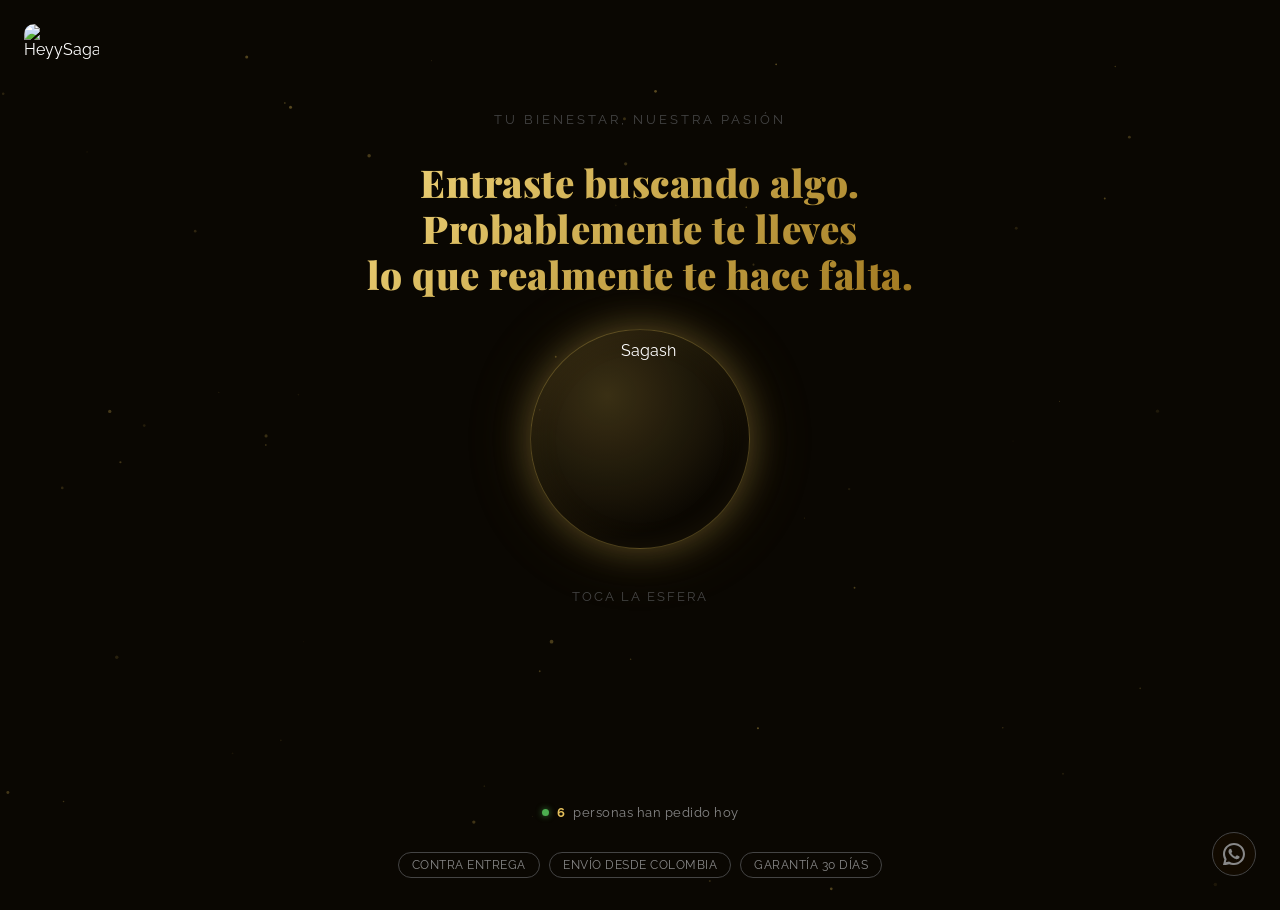
==== commit 0f95f6a8: "actualizado" ====
--- a/index.html
+++ b/index.html
@@ -69,6 +69,7 @@
                 <div class="producto-imagen-contenedor" id="producto-imagen"></div>
                 <p class="producto-nombre" id="producto-nombre"></p>
                 <p class="producto-precio" id="producto-precio"></p>
+                <div class="urgencia-badges" id="urgencia-badges"></div>
             </div>
             <button class="boton-accion" id="btn-quiero">Lo quiero ahora →</button>
             <button class="boton-volver" id="btn-volver-aleatorio">← Volver a la esfera</button>
@@ -105,6 +106,48 @@
         </div>
     </section>
 
+    <!-- ====== BÚHO ====== -->
+    <div id="buho" style="display:none;position:fixed;font-size:2.8rem;cursor:pointer;z-index:9999;user-select:none;filter:drop-shadow(0 0 8px rgba(201,168,76,0.6));transition:top 0.5s ease">🦉</div>
+
+    <!-- ====== MODAL BÚHO ====== -->
+    <div id="modal-buho" style="display:none;position:fixed;inset:0;background:#000000cc;z-index:10000;align-items:center;justify-content:center;">
+        <div style="background:#1a1200;border:1px solid #c9a96e44;border-radius:20px;padding:32px 28px;max-width:360px;width:90%;text-align:center;position:relative;">
+            <button onclick="cerrarBuho()" style="position:absolute;top:14px;right:16px;background:none;border:none;color:#ffffff44;font-size:1.2rem;cursor:pointer;">✕</button>
+
+            <!-- Estado 1: Rueda -->
+            <div id="buho-estado-rueda">
+                <div style="font-size:2rem;margin-bottom:8px">🦉</div>
+                <h3 style="color:#c9a96e;font-size:1.1rem;margin-bottom:4px">El búho te trae un regalo</h3>
+                <p style="color:#ffffff66;font-size:0.8rem;margin-bottom:24px">Gira la rueda y descubre tu descuento exclusivo</p>
+                <div style="position:relative;width:200px;height:200px;margin:0 auto 20px;">
+                    <canvas id="rueda-canvas" width="200" height="200"></canvas>
+                    <div style="position:absolute;top:50%;left:50%;transform:translate(-50%,-50%);width:36px;height:36px;background:#1a1200;border:2px solid #c9a96e;border-radius:50%;display:flex;align-items:center;justify-content:center;">
+                        <span style="color:#c9a96e;font-size:0.7rem;font-weight:900">GO</span>
+                    </div>
+                    <div style="position:absolute;top:-8px;left:50%;transform:translateX(-50%);color:#c9a96e;font-size:1.4rem;">▼</div>
+                </div>
+                <button id="btn-girar" onclick="girarRueda()" style="background:#c9a96e;color:#0a0702;border:none;padding:12px 32px;border-radius:10px;font-size:0.95rem;font-weight:900;cursor:pointer;font-family:inherit;">Girar</button>
+            </div>
+
+            <!-- Estado 2: Formulario -->
+            <div id="buho-estado-form" style="display:none;">
+                <div style="font-size:2.5rem;margin-bottom:8px" id="buho-premio-emoji">🎉</div>
+                <h3 style="color:#c9a96e;font-size:1.3rem;margin-bottom:4px" id="buho-premio-texto">¡Ganaste 15% OFF!</h3>
+                <p style="color:#ffffff66;font-size:0.8rem;margin-bottom:20px">Déjanos tus datos y aplicamos el descuento ahora</p>
+                <input id="buho-email" type="email" placeholder="Tu email" style="width:100%;background:#0f0f0a;border:1px solid #ffffff22;border-radius:8px;padding:10px 14px;color:#fff;font-size:0.85rem;margin-bottom:10px;font-family:inherit;outline:none;">
+                <input id="buho-tel" type="tel" placeholder="Tu teléfono" style="width:100%;background:#0f0f0a;border:1px solid #ffffff22;border-radius:8px;padding:10px 14px;color:#fff;font-size:0.85rem;margin-bottom:16px;font-family:inherit;outline:none;">
+                <button onclick="reclamarDescuento()" style="width:100%;background:#c9a96e;color:#0a0702;border:none;padding:12px;border-radius:10px;font-size:0.95rem;font-weight:900;cursor:pointer;font-family:inherit;">Aplicar descuento</button>
+            </div>
+
+            <!-- Estado 3: Confirmación -->
+            <div id="buho-estado-ok" style="display:none;">
+                <div style="font-size:2.5rem;margin-bottom:12px">✓</div>
+                <h3 style="color:#c9a96e;font-size:1.2rem;margin-bottom:8px" id="buho-ok-texto">¡Descuento aplicado!</h3>
+                <p style="color:#ffffff88;font-size:0.82rem">Los precios ya muestran tu descuento. Válido esta sesión.</p>
+            </div>
+        </div>
+    </div>
+
     <!-- ====== MODAL: FORMULARIO ====== -->
     <div id="modal-formulario" class="modal-overlay oculta">
         <div class="modal-contenido">
@@ -135,3 +178,4 @@
     <script src="java.js"></script>
 </body>
 </html>
+   
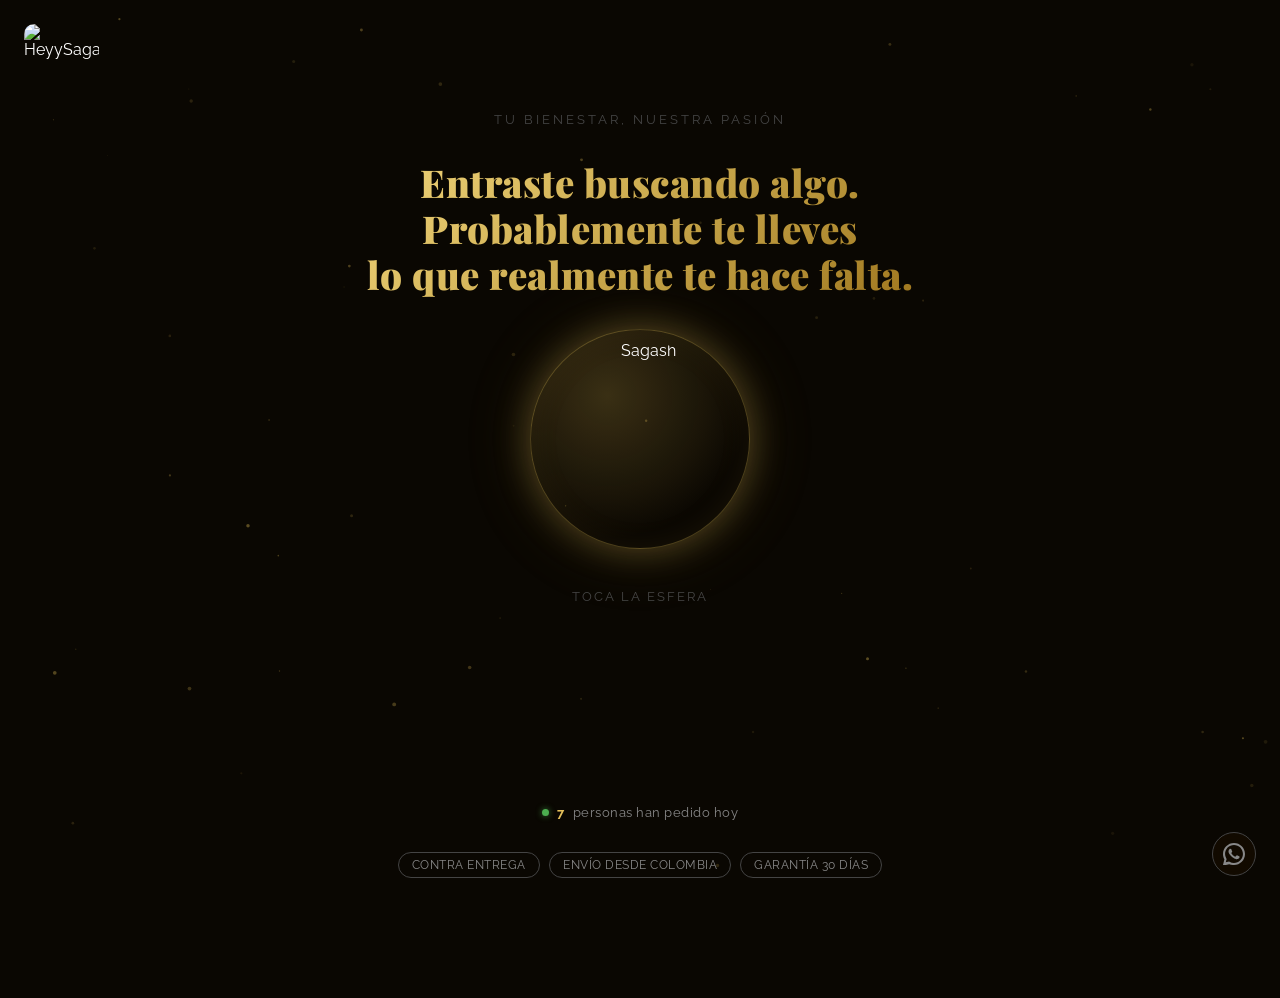
==== commit ee4c8ffb: "Add files via upload" ====
--- a/index.html
+++ b/index.html
@@ -8,6 +8,7 @@
     <link rel="preconnect" href="https://fonts.gstatic.com" crossorigin>
     <link href="https://fonts.googleapis.com/css2?family=Playfair+Display:wght@700;900&family=Raleway:wght@400;600;700&display=swap" rel="stylesheet">
     <link rel="stylesheet" href="css.css">
+    <script defer src="/_vercel/insights/script.js"></script>
 </head>
 <body>
 
@@ -50,6 +51,11 @@
                 <div class="sello">Contra entrega</div>
                 <div class="sello">Envío desde Colombia</div>
                 <div class="sello">Garantía 30 días</div>
+            </div>
+
+            <div style="display:flex;gap:0.8rem;justify-content:center;flex-wrap:wrap;margin-top:1.2rem;">
+                <a href="correctores_1.html" style="background:#C9A84C;color:#0a0702;padding:0.6rem 1.4rem;border-radius:24px;font-weight:800;font-size:0.85rem;text-decoration:none;letter-spacing:0.5px;">🧍 Correctores de Postura →</a>
+                <a href="coach.html" style="background:transparent;color:#C9A84C;border:1px solid #C9A84C66;padding:0.6rem 1.4rem;border-radius:24px;font-weight:700;font-size:0.85rem;text-decoration:none;">✦ Iniciar sesión — Coach</a>
             </div>
         </div>
     </section>
